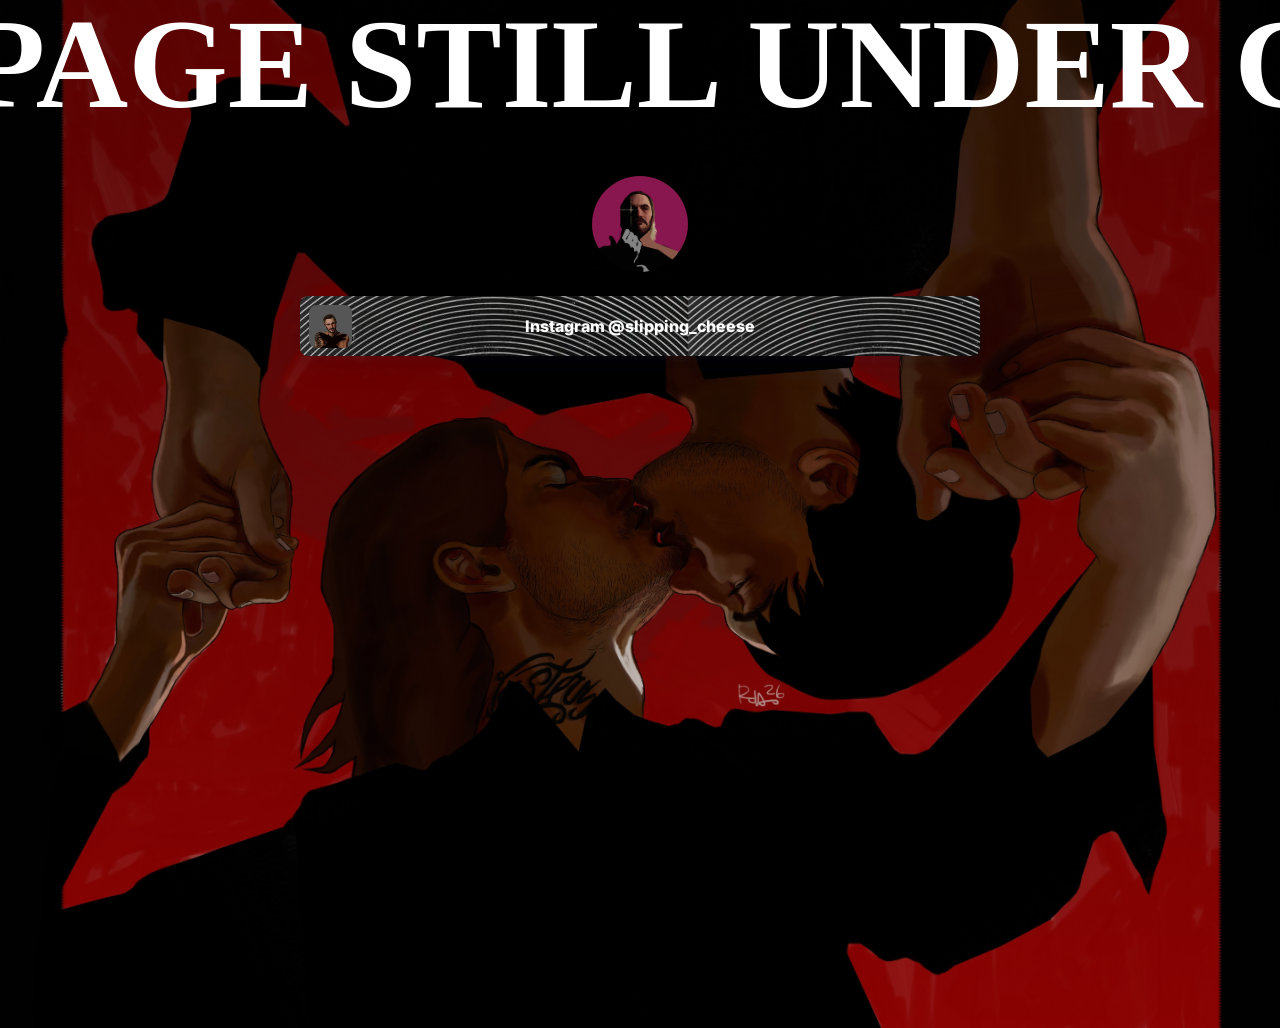
==== index.html @ 692c1af9 "more pictures, css simplyfied" ====
<!DOCTYPE html>
<html lang="en">
    <head>
        <meta charset="utf-8">
        <link href="css/style.css" rel="stylesheet">
        <meta name='viewport' content='width=device-width, initial-scale=1.0, maximum-scale=1.0, user-scalable=0'>
        <link rel="shortcut icon" href="assets/images/favicon.png" type="image/webp">
        <link rel="apple-touch-icon" sizes="180x180" href="images/favicon.png">
        <link rel="icon" href="assets/images/favicon.png" type="image/webp">
        <title>slipping_cheese links</title>
        <link href="https://fonts.googleapis.com/css2?family=Inter:wght@400;500;600;700&amp;display=swap" rel="stylesheet">
    </head>
    <body>
       
        <div class="scroll-container">
            <div class="scroll-text"  id="scrollText">
              PAGE STILL UNDER CONSTRUCTION • PAGE STILL UNDER CONSTRUCTION • HAVE A GOOD DAY :) • PAGE STILL UNDER CONSTRUCTION •
            </div>
          </div>
          

        <div class="min-h-full flex-h-center" id="background_div">
            

            <div class="mt-48 page-full-wrap relative ">
                <input type="hidden" value="creator-page" id="page-type">
                <img class="display-image m-auto" data-src="assets/images/logo.png" src="assets/info27.jpg" alt="my photo"/>
                       
                <div class="mt-24">
                    <div class="page-item-wrap relative">
                        <div class="page-item first-item flex-both-center absolute"></div>
                        <a target="_blank"  class="page-item-each py-10 flex-both-center" href="https://www.instagram.com/slipping_cheese/" data-id="261652" data-type="page_item">
                            <img class="link-each-image" data-src="assets/images/linkedin.png" src="assets/a48.jpg" alt="ig @ [User]"/>
                            <span class=" item-title text-center">Instagram @slipping_cheese</span>
                        </a>
                    </div>
                </div>                                                                                
            </div>
        </div>
    </body>

   
    <script  src="js/main.js"></script>
  

</html>
---- css/style.css ----
body,html{
    -ms-scroll-chaining:none;
    overscroll-behavior:none;
    margin:0;
    padding:0;
    background:
  linear-gradient(
    to bottom,
    rgba(0,0,0,0.45),
    rgba(0,0,0,0.15)
  ),
  url("../assets/test.jpg") center / cover no-repeat;
    overflow-x: hidden;
    overflow-y: hidden;
}



.min-h-full{
    min-height:100vh
}

.flex{
    display:flex
}

.flex-both-center{
    display:flex;
    justify-content:center;
    align-items:center
}

.flex-wrap{
    flex-wrap:wrap
}

.flex-h-center{
    display:flex;
    justify-content:center
}

.item-center{
    align-items:center
}

.flex-dir-c{
    flex-direction:column
}

.mx-auto{
    margin-left:auto;
    margin-right:auto
}
.mt-2{
    margin-top:2px
}
.mt-4{
    margin-top:4px
}
.mt-8{
    margin-top:8px
}
.mt-12{
    margin-top:12px
}
.mt-16{
    margin-top:16px
}
.mt-24{
    margin-top:24px
}
.mt-32{
    margin-top:32px
}
.mt-48{
    margin-top:48px
}
.mt-120{
    margin-top:120px
}
.mb-48{
    margin-bottom:48px
}
.m-auto{
    margin:auto
}
.ml-6{
    margin-left:6px
}
.py-10{
    padding:10px
}
.ln-h-22{
    line-height:22px
}
.ln-h-32{
    line-height:32px
}

.text-fs-14{
    font-size:14px
}
.text-fs-16{
    font-size:16px
}
.text-fs-18{
    font-size:18px
}
.text-fs-20{
    font-size:20px
}
.text-fs-22{
    font-size:22px
}

.font-inter{
    font-family:Inter,sans-serif
}
.font-weight-500{
    font-weight:500
}
.font-weight-600{
    font-weight:600
}

.color-white{
    color:#fff
}
.color-gray{
    color:hsla(0,0%,100%,.9)
}
.color-dark{
    color:#222
}
.color-danger{
    color:#ff4963
}

.page-bg{
    position:fixed;
    inset:0;
    z-index:-1;
    height:100vh;
    width:100vw
}
.page-image {
    object-position: center;

}

.display-image {
    border-radius: 50%;
}

.page-title {
    font-size: 18px;
    font-weight: 700;
}

.page-bioline {
    font-size: 16px;
    font-weight: 600;
}

.page-item-title {
    font-size: 30px;
    font-weight: 1000;
}

.page-item-each {
    color: #1F365C;
    font-family: 'Inter', sans-serif;
    font-size: 16px;
    font-weight: 500;
    text-transform: none;
    border-radius: 8px;
    
    min-height: 60px;
}

.page-item-wrap {
    margin: 16px 0;
}

.page-item-wrap:last-child {
    margin-bottom: 0;
}

.page-item-wrap:hover {
    transform: translate3d(0px, 0px, 0px) scale(1.015);
}
.first-item {
    background-image: url("../assets/d234b6d9610b6caa7c93e326395690db.jpg");
}
.second-item {
    background-image: url("../assets/830564c7333904790107ee98d1089e28.jpg");
}
.page-item {
    border: 0px solid #FFFFFF;
    border-radius: 8px;
   box-shadow: 0px 6px 14px -6px rgba(24, 39, 75, 0.12), 0px 10px 32px -4px rgba(24, 39, 75, 0.1), inset 0px 0px 2px 1px rgba(24, 39, 75, 0.05);
}


.embed-wrap iframe, .embed-wrap-inside {
    border-radius: 8px;
}

.link-each-image, .page-item-wrap {
    border-radius: 8px;
}

.page-text-font {
    font-family: 'Inter', sans-serif;
    text-transform: none;
}

.page-text-color {
    color: #fff;
}

.social-icon-fill path, .social-icon-fill circle, .social-icon-fill rect {
    fill: #fff;
}

.page-overlay-btn {
    border: 2px solid #1F365C;
}

.w-full{
    width:100%
}

.w-250{
    width:250px
}
.h-150,.h-165{
    height:150px
}

.background-overlay{
    position:fixed;
    width:100%;
    height:100%;
    z-index:0
}

.page-overlay{
    position:fixed;
    left:0;
    top:0;
    width:100vw;
    height:100vh;
    background:rgba(0,0,0,.1);
    -webkit-backdrop-filter:blur(20px);
    backdrop-filter:blur(20px);
    z-index:100
}
.page-overlay-btn{
    text-decoration:none;
    font-family:Inter,sans-serif;
    background:transparent;
    padding:10px 30px;
    border-radius:6px;
    font-size:1.2em;
    display:inline-block;
    cursor:pointer
}
.page-overlay-title{
    font-size:30px;
    font-family:sans-serif
}

.page-overlay-text{
    font-size:18px
}

.page-image{
    position:fixed;
    left:0;
    top:0;
    width:100vw;
    height:100vh;
    -o-object-fit:cover;
    object-fit:cover
}

.display-image{
    width:96px;
    height:96px;
    display:block;
    border-radius:50%;
    -o-object-fit:cover;
    object-fit:cover
}
.text-center{
    text-align:center
}

.page-title{
    margin-bottom:0
}

.page-bioline{
    font-weight:500
}

.page-full-wrap{
    width:680px;
    z-index:10;
    padding-bottom:176px
}
.page-item-wrap{
    transition:transform .15s cubic-bezier(.17,.67,.29,2.71) 0s
}

.page-item-wrap.show-embed{
    border-radius:30px;
    transition:unset;
    transform:unset
}

.page-item-wrap.show-embed:hover{
    transform:unset
}

.page-item-wrap.show-embed:hover .page-item:after,.page-item-wrap.show-embed:hover .page-item:before{
    -webkit-animation:unset;
    animation:unset
}

.show-embed-item{
    overflow:hidden;
    transition:all .3s ease-in-out
}

.page-item-wrap.show-embed .show-embed-item{
    overflow:visible
}

.embed-ind-arrow-icon{
    transform:rotate(-90deg)
}

.page-item-wrap.show-embed .embed-ind-arrow-icon{
    transform:rotate(0deg)
}

.page-item{
    box-sizing:border-box;
    position:absolute;
    left:0;
    top:0;
    width:100%;
    height:100%;
    z-index:-1
}
.page-social{
    display:block;
    cursor:pointer;
    margin:0 12px 12px
}

.page-social svg{
    width:28px;
    height:28px
}

.relative{
    position:relative
}

.link-each-image{
    width:43px;
    height:43px;
    position:absolute;
    left:9px;
    -o-object-fit:cover;
    object-fit:cover
}

.page-logo{
    position:absolute;
    bottom:32px;
    left:calc(50% - 15px)
}

.page-logo:hover svg .bl-logo-br{
    opacity:1
}

.rounded-md{
    border-radius:8px
}

.close-embed{
    width:25px;
    height:25px;
    border-radius:50%;
    background:#fff;
    opacity:.7
}

.embed-wrap{
    width:100%;
    box-sizing:border-box;
    padding:8px;
    height:100%
}

.embed-ind-arrow{
    position:absolute;
    right:24px;
    height:14px;
    top:calc(50% - 7px);
    margin-bottom:16px
}

.embed-ind-arrow-icon{
    transition:all .4s ease-in-out
}

.close-embed:hover{
    opacity:1
}

.cursor-pointer{
    cursor:pointer
}

.page-item-each{
    text-decoration:none;
    overflow:hidden;
    z-index:10;
    box-sizing:border-box
}

.item-title{
    color: white;
    font-weight: 800;
    width:55%;
    word-break:break-word
}
.social-icon-anchor{
    position:absolute;
    width:100%;
    height:100%;
    left:0;
    top:0
}

.page-social:hover{
    transition:all .1s ease-in-out;
    transform:scale(1.1)
}

.page-item-title{
    font-weight:700;
    margin-bottom:16px
}

.embed-wrap-inside{
    background-color:#fff;
    display:flex;
    justify-content:center;
    box-sizing:border-box;
    padding:10px;
    height:100%;
    overflow:hidden
}

.embed-wrap-inside iframe{
    width:auto;
    min-width:500px
}

.embed-wrap-inside{
    position:relative
}

.embed-wrap-inside:after{
    content:"";
    position:absolute;
    height:85%;
    width:495px;
    border:10px solid #fff;
    transition-property:border;
    transition-duration:.2s;
    pointer-events:none
}

.w-400{
    width:400px
}


@media (max-width:768px){
    .page-full-wrap{
        width:90%
    }
    .embed-wrap-inside iframe{
        width:100%;
        min-width:unset
    }
    .page-overlay-title{
        font-size:24px;
        margin:16px 0
    }
    .embed-wrap-inside:after{
        width:93%
    }
}

@media (max-width:480px){
    .campaign-main-wrap{
        width:100%;
        padding:0 24px
    }
    .xs-hidden{
        display:none
    }
    .xs-w-100{
        width:100%
    }
    .xs-w-150{
        width:150px
    }
    .featured-subscribers{
        height:150px;
        padding:24px 16px 32px
    }
    .h-165{
        height:165px
    }
    .xs-mt-6{
        margin-top:6px
    }
    .xs-mt-8{
        margin-top:8px
    }
    .xs-mt-16{
        margin-top:16px
    }
    .xs-mt-32{
        margin-top:32px
    }
    .xs-mx-24{
        margin:auto 24px
    }
    .xs-block{
        display:block
    }
}

@media (max-width:400px){
    .embed-wrap-inside:after{
        width:90%
    }
}

.scroll-container {
    width: 100%;
    overflow: hidden;
    white-space: nowrap;
  }
  
  .scroll-text {
    font-size: clamp(3rem, 10vw, 10rem);
    font-weight: 900;
    color: #ffffff;
    display: inline-block;
    line-height: 1;
    will-change: transform;
  }
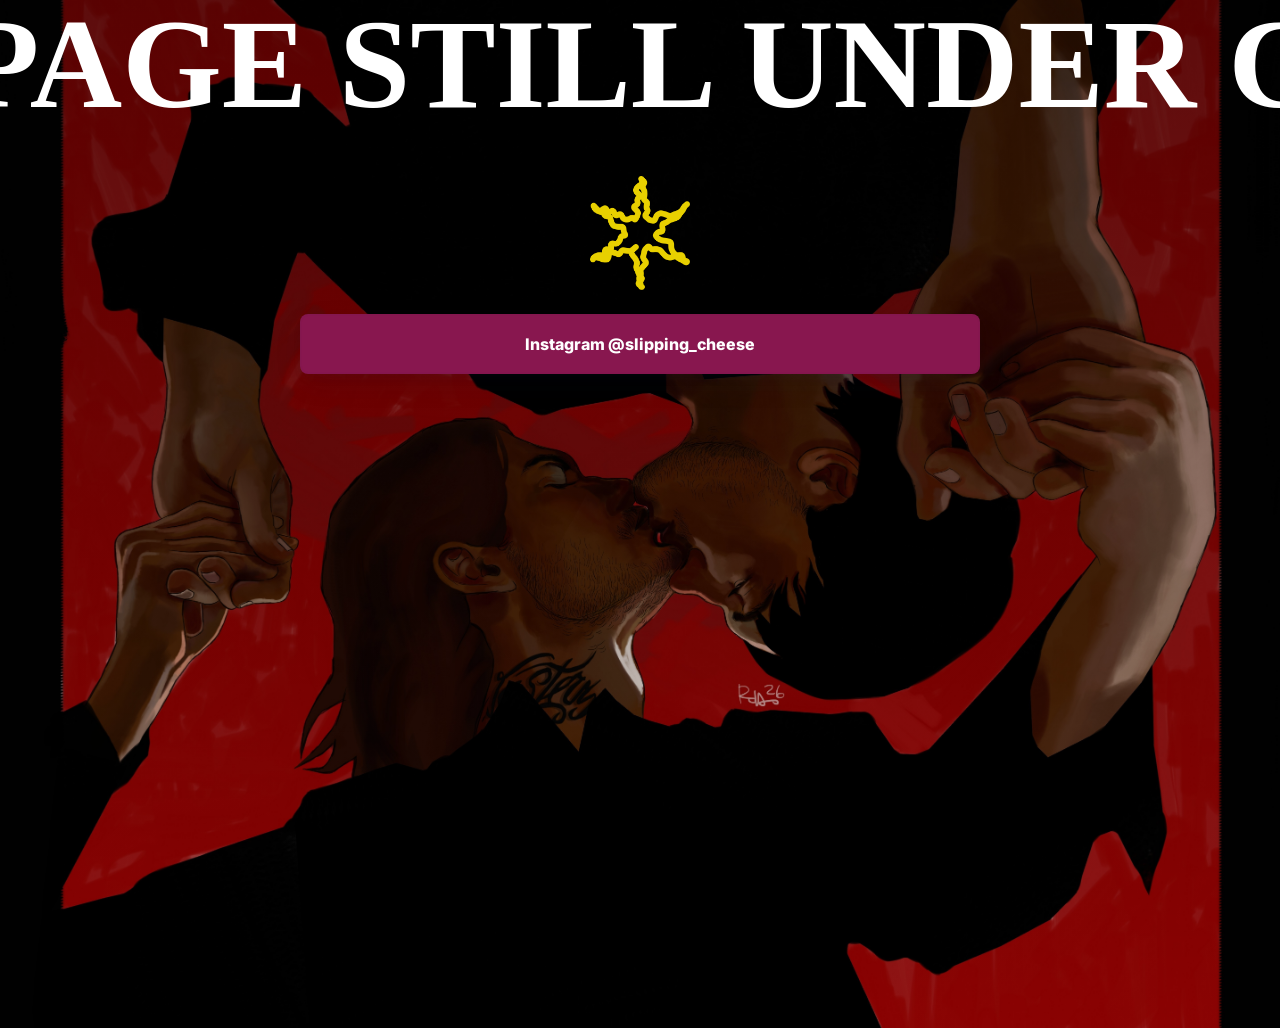
==== commit 92e6c979: "changes" ====
--- a/index.html
+++ b/index.html
@@ -4,9 +4,9 @@
         <meta charset="utf-8">
         <link href="css/style.css" rel="stylesheet">
         <meta name='viewport' content='width=device-width, initial-scale=1.0, maximum-scale=1.0, user-scalable=0'>
-        <link rel="shortcut icon" href="assets/images/favicon.png" type="image/webp">
-        <link rel="apple-touch-icon" sizes="180x180" href="images/favicon.png">
-        <link rel="icon" href="assets/images/favicon.png" type="image/webp">
+        <link rel="shortcut icon" href="assets/Star 5.png" type="image/webp">
+        <link rel="apple-touch-icon" sizes="180x180" href="">
+        <link rel="icon" href="assets/Star 5.png" type="image/webp">
         <title>slipping_cheese links</title>
         <link href="https://fonts.googleapis.com/css2?family=Inter:wght@400;500;600;700&amp;display=swap" rel="stylesheet">
     </head>
@@ -24,13 +24,12 @@
 
             <div class="mt-48 page-full-wrap relative ">
                 <input type="hidden" value="creator-page" id="page-type">
-                <img class="display-image m-auto" data-src="assets/images/logo.png" src="assets/info27.jpg" alt="my photo"/>
+                <img class="display-image m-auto" data-src="assets/images/logo.png" src="assets/Star 5.png" alt="my photo"/>
                        
                 <div class="mt-24">
                     <div class="page-item-wrap relative">
                         <div class="page-item first-item flex-both-center absolute"></div>
                         <a target="_blank"  class="page-item-each py-10 flex-both-center" href="https://www.instagram.com/slipping_cheese/" data-id="261652" data-type="page_item">
-                            <img class="link-each-image" data-src="assets/images/linkedin.png" src="assets/a48.jpg" alt="ig @ [User]"/>
                             <span class=" item-title text-center">Instagram @slipping_cheese</span>
                         </a>
                     </div>
--- a/css/style.css
+++ b/css/style.css
@@ -148,10 +148,6 @@
 
 }
 
-.display-image {
-    border-radius: 50%;
-}
-
 .page-title {
     font-size: 18px;
     font-weight: 700;
@@ -190,7 +186,7 @@
     transform: translate3d(0px, 0px, 0px) scale(1.015);
 }
 .first-item {
-    background-image: url("../assets/d234b6d9610b6caa7c93e326395690db.jpg");
+    background-image: url("../assets/info27.jpg");
 }
 .second-item {
     background-image: url("../assets/830564c7333904790107ee98d1089e28.jpg");
@@ -286,10 +282,8 @@
 }
 
 .display-image{
-    width:96px;
-    height:96px;
+    width:100px;
     display:block;
-    border-radius:50%;
     -o-object-fit:cover;
     object-fit:cover
 }
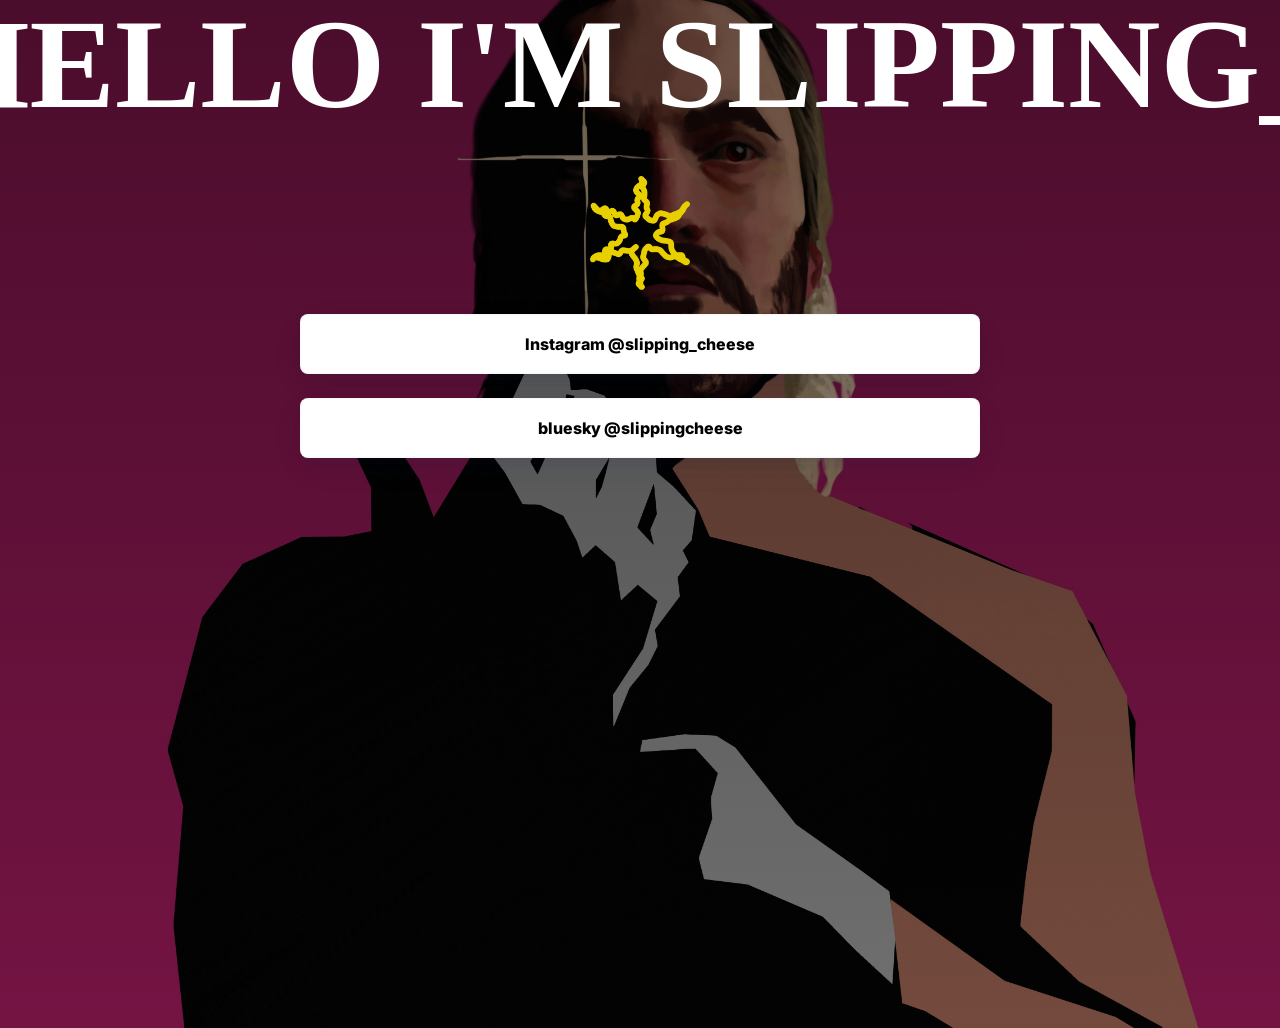
==== commit 6a26caf2: ";D" ====
--- a/index.html
+++ b/index.html
@@ -13,10 +13,16 @@
     <body>
        
         <div class="scroll-container">
-            <div class="scroll-text"  id="scrollText">
-              PAGE STILL UNDER CONSTRUCTION • PAGE STILL UNDER CONSTRUCTION • HAVE A GOOD DAY :) • PAGE STILL UNDER CONSTRUCTION •
+            <div class="scroll-text" id="scrollText">
+              <span>
+                HELLO I'M SLIPPING_CHEESE • WELCOME TO MY PORTFOLIO • I'M STILL WORKING ON THIS PAGE • HAVE A GOOD DAY :) •
+              </span>
+              <span>
+                HELLO I'M SLIPPING_CHEESE • WELCOME TO MY PORTFOLIO • I'M STILL WORKING ON THIS PAGE • HAVE A GOOD DAY :) •
+              </span>
             </div>
           </div>
+          
           
 
         <div class="min-h-full flex-h-center" id="background_div">
@@ -30,10 +36,18 @@
                     <div class="page-item-wrap relative">
                         <div class="page-item first-item flex-both-center absolute"></div>
                         <a target="_blank"  class="page-item-each py-10 flex-both-center" href="https://www.instagram.com/slipping_cheese/" data-id="261652" data-type="page_item">
-                            <span class=" item-title text-center">Instagram @slipping_cheese</span>
+                            <span class="item-title text-center">Instagram @slipping_cheese</span>
                         </a>
                     </div>
-                </div>                                                                                
+                </div>
+                <div class="mt-24">
+                    <div class="page-item-wrap relative">
+                        <div class="page-item first-item flex-both-center absolute"></div>
+                        <a target="_blank"  class="page-item-each py-10 flex-both-center" href="https://bsky.app/profile/slippingcheese.bsky.social" data-id="261653" data-type="page_item">
+                            <span class="item-title text-center">bluesky @slippingcheese</span>
+                        </a>
+                    </div>
+                </div>
             </div>
         </div>
     </body>
--- a/css/style.css
+++ b/css/style.css
@@ -1,15 +1,13 @@
-body,html{
-    -ms-scroll-chaining:none;
-    overscroll-behavior:none;
-    margin:0;
-    padding:0;
-    background:
-  linear-gradient(
-    to bottom,
-    rgba(0,0,0,0.45),
-    rgba(0,0,0,0.15)
-  ),
-  url("../assets/test.jpg") center / cover no-repeat;
+body, html {
+    -ms-scroll-chaining: none;
+    overscroll-behavior: none;
+    margin: 0;
+    padding: 0;
+
+    background-position: center;
+    background-size: cover;
+    background-repeat: no-repeat;
+
     overflow-x: hidden;
     overflow-y: hidden;
 }
@@ -186,13 +184,10 @@
     transform: translate3d(0px, 0px, 0px) scale(1.015);
 }
 .first-item {
-    background-image: url("../assets/info27.jpg");
-}
-.second-item {
-    background-image: url("../assets/830564c7333904790107ee98d1089e28.jpg");
+    background-color: white;
 }
 .page-item {
-    border: 0px solid #FFFFFF;
+    border: 0px solid #fffdfd;
     border-radius: 8px;
    box-shadow: 0px 6px 14px -6px rgba(24, 39, 75, 0.12), 0px 10px 32px -4px rgba(24, 39, 75, 0.1), inset 0px 0px 2px 1px rgba(24, 39, 75, 0.05);
 }
@@ -212,11 +207,11 @@
 }
 
 .page-text-color {
-    color: #fff;
+    color: rgb(0, 0, 0);
 }
 
 .social-icon-fill path, .social-icon-fill circle, .social-icon-fill rect {
-    fill: #fff;
+    fill: rgb(0, 0, 0);
 }
 
 .page-overlay-btn {
@@ -430,7 +425,7 @@
 }
 
 .item-title{
-    color: white;
+    color: rgb(0, 0, 0);
     font-weight: 800;
     width:55%;
     word-break:break-word
@@ -559,11 +554,15 @@
   }
   
   .scroll-text {
+    display: inline-flex;
     font-size: clamp(3rem, 10vw, 10rem);
     font-weight: 900;
     color: #ffffff;
-    display: inline-block;
     line-height: 1;
     will-change: transform;
   }
+  
+  .scroll-text span {
+    padding-right: 4rem; /* spacing between loops */
+  }
   
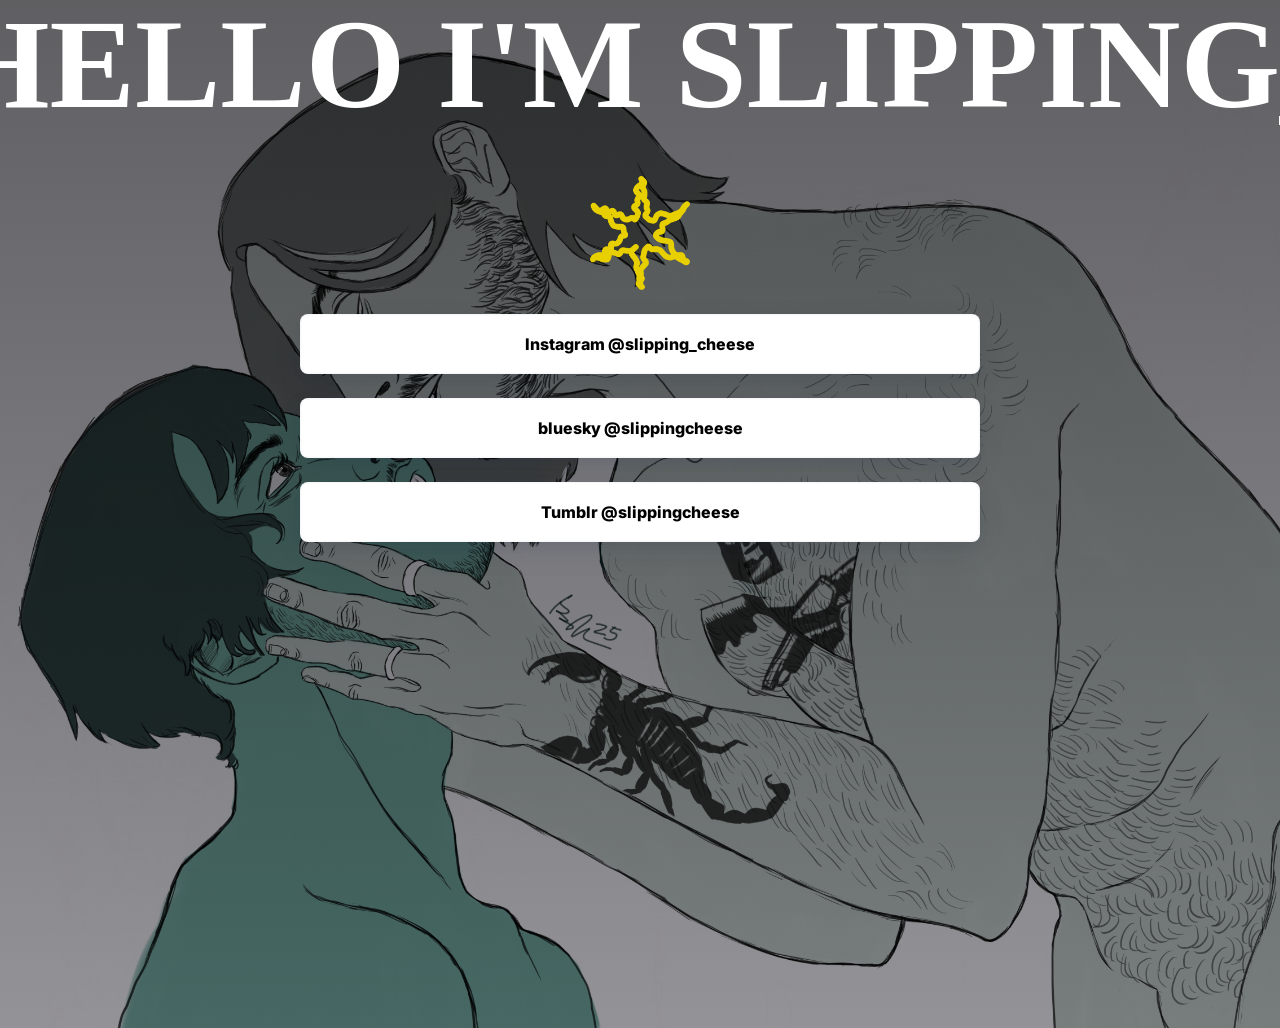
==== commit 82bf1aa7: "testmore pictures" ====
--- a/index.html
+++ b/index.html
@@ -48,6 +48,14 @@
                         </a>
                     </div>
                 </div>
+                <div class="mt-24">
+                    <div class="page-item-wrap relative">
+                        <div class="page-item first-item flex-both-center absolute"></div>
+                        <a target="_blank"  class="page-item-each py-10 flex-both-center" href="https://slippingcheese.tumblr.com/" data-id="261654" data-type="page_item">
+                            <span class="item-title text-center">Tumblr @slippingcheese</span>
+                        </a>
+                    </div>
+                </div>
             </div>
         </div>
     </body>
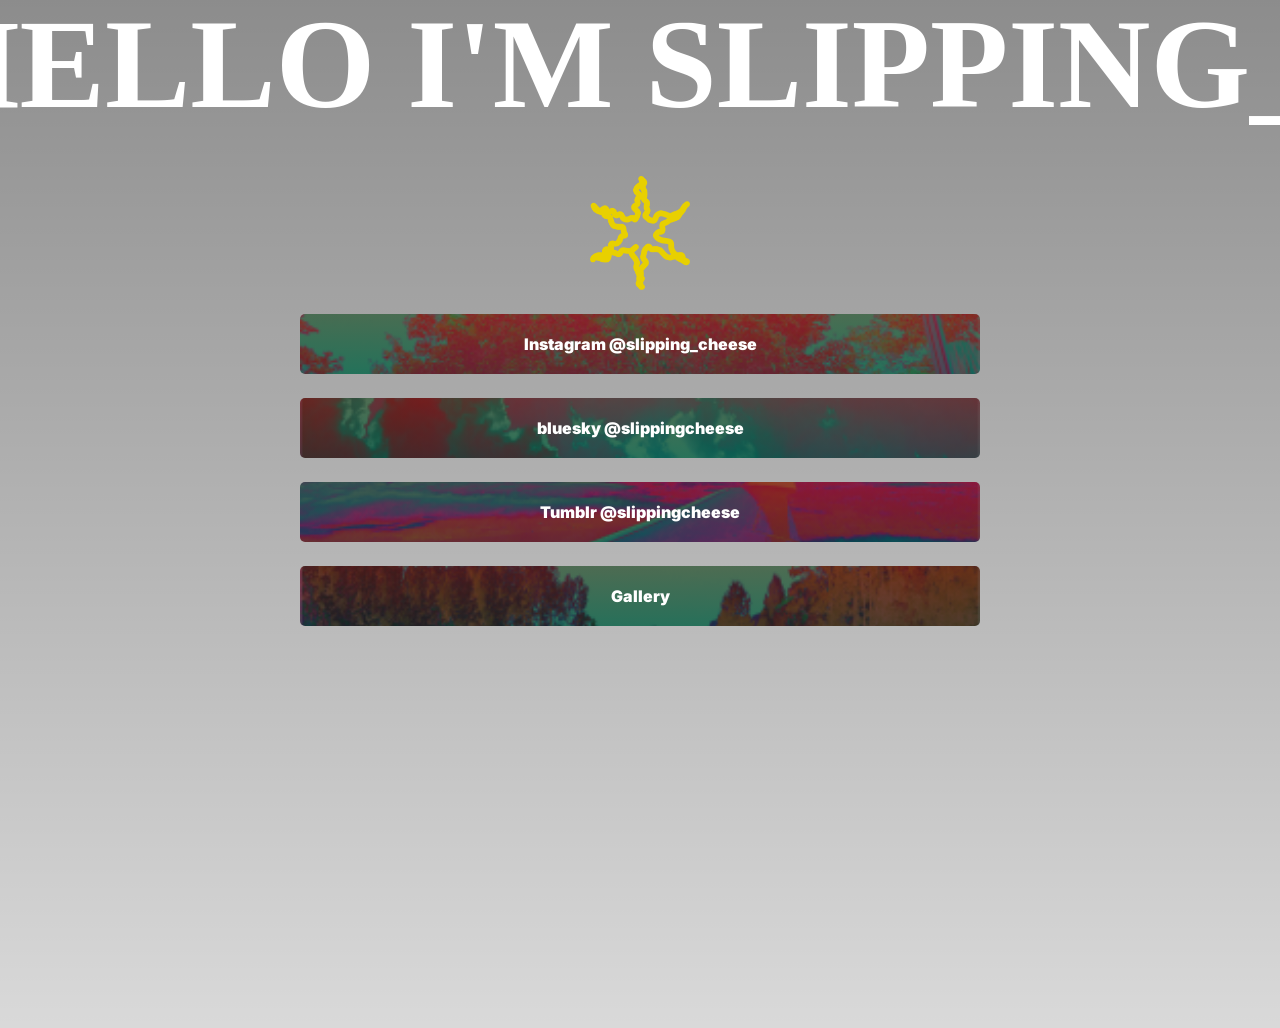
==== commit d01f24af: "changes" ====
--- a/index.html
+++ b/index.html
@@ -42,7 +42,7 @@
                 </div>
                 <div class="mt-24">
                     <div class="page-item-wrap relative">
-                        <div class="page-item first-item flex-both-center absolute"></div>
+                        <div class="page-item second-item flex-both-center absolute"></div>
                         <a target="_blank"  class="page-item-each py-10 flex-both-center" href="https://bsky.app/profile/slippingcheese.bsky.social" data-id="261653" data-type="page_item">
                             <span class="item-title text-center">bluesky @slippingcheese</span>
                         </a>
@@ -50,9 +50,17 @@
                 </div>
                 <div class="mt-24">
                     <div class="page-item-wrap relative">
-                        <div class="page-item first-item flex-both-center absolute"></div>
+                        <div class="page-item third-item flex-both-center absolute"></div>
                         <a target="_blank"  class="page-item-each py-10 flex-both-center" href="https://slippingcheese.tumblr.com/" data-id="261654" data-type="page_item">
                             <span class="item-title text-center">Tumblr @slippingcheese</span>
+                        </a>
+                    </div>
+                </div>
+                <div class="mt-24">
+                    <div class="page-item-wrap relative">
+                        <div class="page-item fourth-item flex-both-center absolute"></div>
+                        <a class="page-item-each py-10 flex-both-center" href="/pages/gallery.html" data-id="261654" data-type="page_item">
+                            <span class="item-title text-center">Gallery</span>
                         </a>
                     </div>
                 </div>
--- a/css/style.css
+++ b/css/style.css
@@ -1,6 +1,4 @@
 body, html {
-    -ms-scroll-chaining: none;
-    overscroll-behavior: none;
     margin: 0;
     padding: 0;
 
@@ -9,9 +7,24 @@
     background-repeat: no-repeat;
 
     overflow-x: hidden;
-    overflow-y: hidden;
-}
-
+}
+.back-btn {
+    position: fixed;
+    top: 50px;
+    left: 20px;
+    padding: 10px 15px;
+    font-size: 16px;
+    background: rgba(0,0,0,0.6);
+    color: white;
+    border: none;
+    border-radius: 8px;
+    cursor: pointer;
+    z-index: 1001;
+}
+
+.back-btn:hover {
+    background: rgba(0,0,0,0.8);
+}
 
 
 .min-h-full{
@@ -184,15 +197,17 @@
     transform: translate3d(0px, 0px, 0px) scale(1.015);
 }
 .first-item {
-    background-color: white;
-}
-.page-item {
-    border: 0px solid #fffdfd;
-    border-radius: 8px;
-   box-shadow: 0px 6px 14px -6px rgba(24, 39, 75, 0.12), 0px 10px 32px -4px rgba(24, 39, 75, 0.1), inset 0px 0px 2px 1px rgba(24, 39, 75, 0.05);
-}
-
-
+    background-image: linear-gradient(rgba(95, 43, 43, 0.5), rgba(18, 53, 59, 0.5)), url("../assets/Group 280.png");
+}
+.second-item {
+    background-image: linear-gradient(rgba(95, 43, 43, 0.5), rgba(18, 53, 59, 0.5)),url("../assets/Group 281.png");
+}
+.third-item {
+    background-image: linear-gradient(rgba(95, 43, 43, 0.5), rgba(18, 53, 59, 0.5)),url("../assets/Group 282.png");
+}
+.fourth-item {
+    background-image: linear-gradient(rgba(95, 43, 43, 0.5), rgba(18, 53, 59, 0.5)),url("../assets/Group 2823png.png");
+}
 .embed-wrap iframe, .embed-wrap-inside {
     border-radius: 8px;
 }
@@ -205,6 +220,51 @@
     font-family: 'Inter', sans-serif;
     text-transform: none;
 }
+.gallery {
+    display: grid;
+    grid-template-columns: repeat(auto-fill, minmax(200px, 1fr));
+    gap: 10px;
+    padding: 20px;
+}
+
+.gallery img {
+    width: 100%;
+    height: 200px;
+    object-fit: cover;
+    border-radius: 10px;
+}
+.lightbox {
+    position: fixed;
+    inset: 0;
+    background: rgba(0, 0, 0, 0.9);
+    display: none;
+    justify-content: center;
+    align-items: center;
+    z-index: 1000;
+}
+
+.lightbox-img {
+    max-width: 90%;
+    max-height: 90%;
+    border-radius: 10px;
+}
+
+.lightbox .close {
+    position: absolute;
+    top: 20px;
+    right: 30px;
+    font-size: 40px;
+    color: white;
+    cursor: pointer;
+}
+.lightbox-img {
+    transition: transform 0.3s ease;
+    transform: scale(0.9);
+}
+
+.lightbox[style*="flex"] .lightbox-img {
+    transform: scale(1);
+}
 
 .page-text-color {
     color: rgb(0, 0, 0);
@@ -230,6 +290,12 @@
 }
 
 .background-overlay{
+    position:fixed;
+    width:100%;
+    height:100%;
+    z-index:0
+}
+.background{
     position:fixed;
     width:100%;
     height:100%;
@@ -335,14 +401,18 @@
     transform:rotate(0deg)
 }
 
-.page-item{
+.page-item {
+    background-repeat: no-repeat;
+    background-size: cover;
+    background-position: center;
     box-sizing:border-box;
     position:absolute;
     left:0;
     top:0;
     width:100%;
     height:100%;
-    z-index:-1
+    z-index:-1;
+    border-radius: 5px;
 }
 .page-social{
     display:block;
@@ -425,9 +495,9 @@
 }
 
 .item-title{
-    color: rgb(0, 0, 0);
-    font-weight: 800;
-    width:55%;
+    color: white;
+    font-weight: 900;
+    width:70%;
     word-break:break-word
 }
 .social-icon-anchor{
@@ -563,6 +633,6 @@
   }
   
   .scroll-text span {
-    padding-right: 4rem; /* spacing between loops */
+    padding-right: 4rem;
   }
   
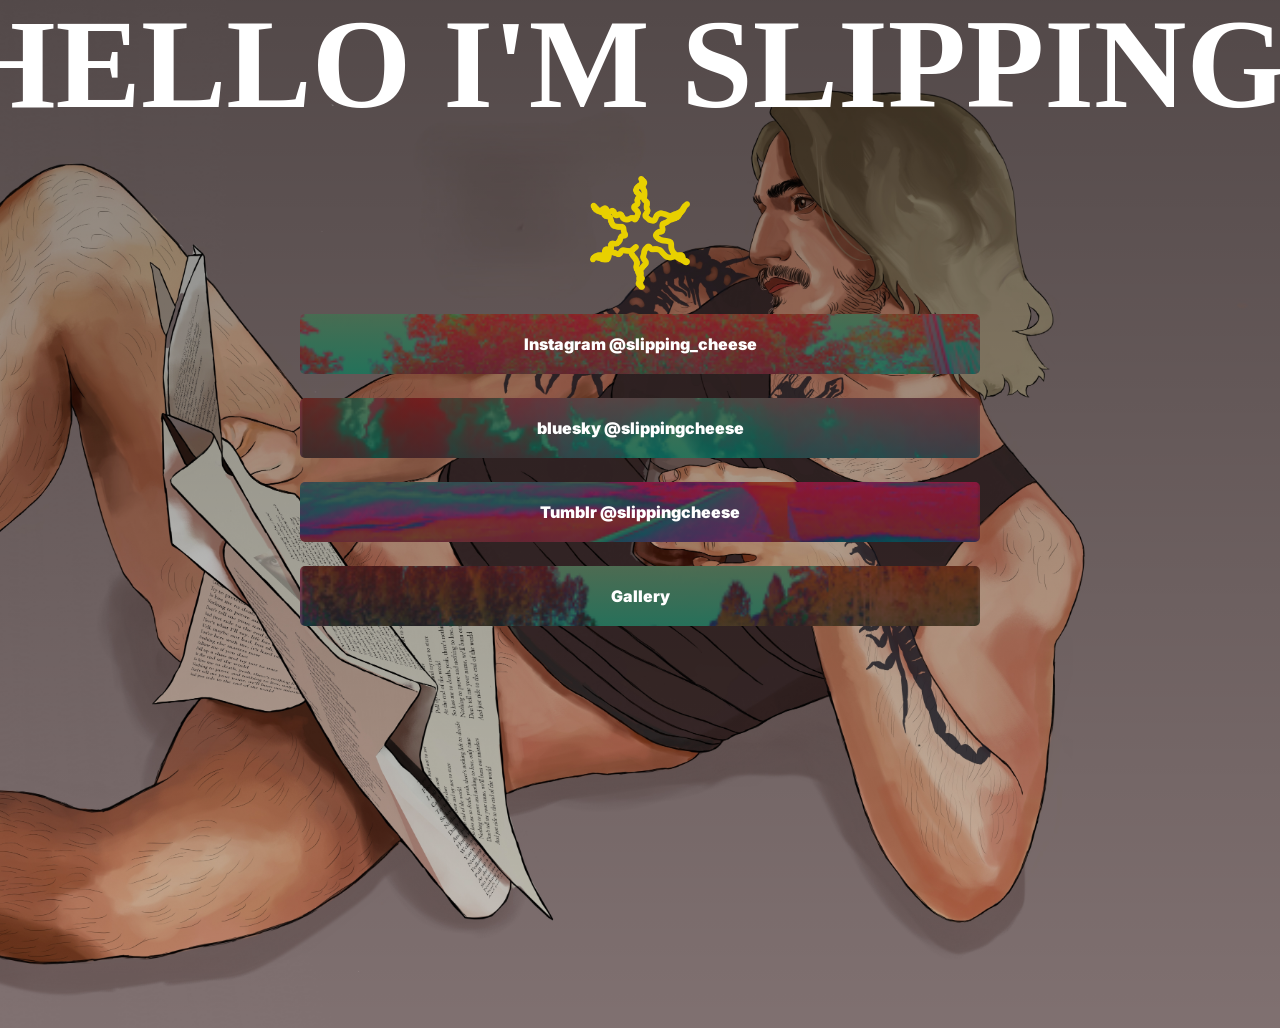
==== commit afba80f5: "lets see if this works" ====
--- a/index.html
+++ b/index.html
@@ -59,7 +59,7 @@
                 <div class="mt-24">
                     <div class="page-item-wrap relative">
                         <div class="page-item fourth-item flex-both-center absolute"></div>
-                        <a class="page-item-each py-10 flex-both-center" href="/pages/gallery.html" data-id="261654" data-type="page_item">
+                        <a class="page-item-each py-10 flex-both-center" href="./pages/gallery.html" data-id="261654" data-type="page_item">
                             <span class="item-title text-center">Gallery</span>
                         </a>
                     </div>
--- a/css/style.css
+++ b/css/style.css
@@ -362,6 +362,10 @@
 
 .page-full-wrap{
     width:680px;
+    z-index:10;
+    padding-bottom:176px
+}
+.page-full-wra{
     z-index:10;
     padding-bottom:176px
 }
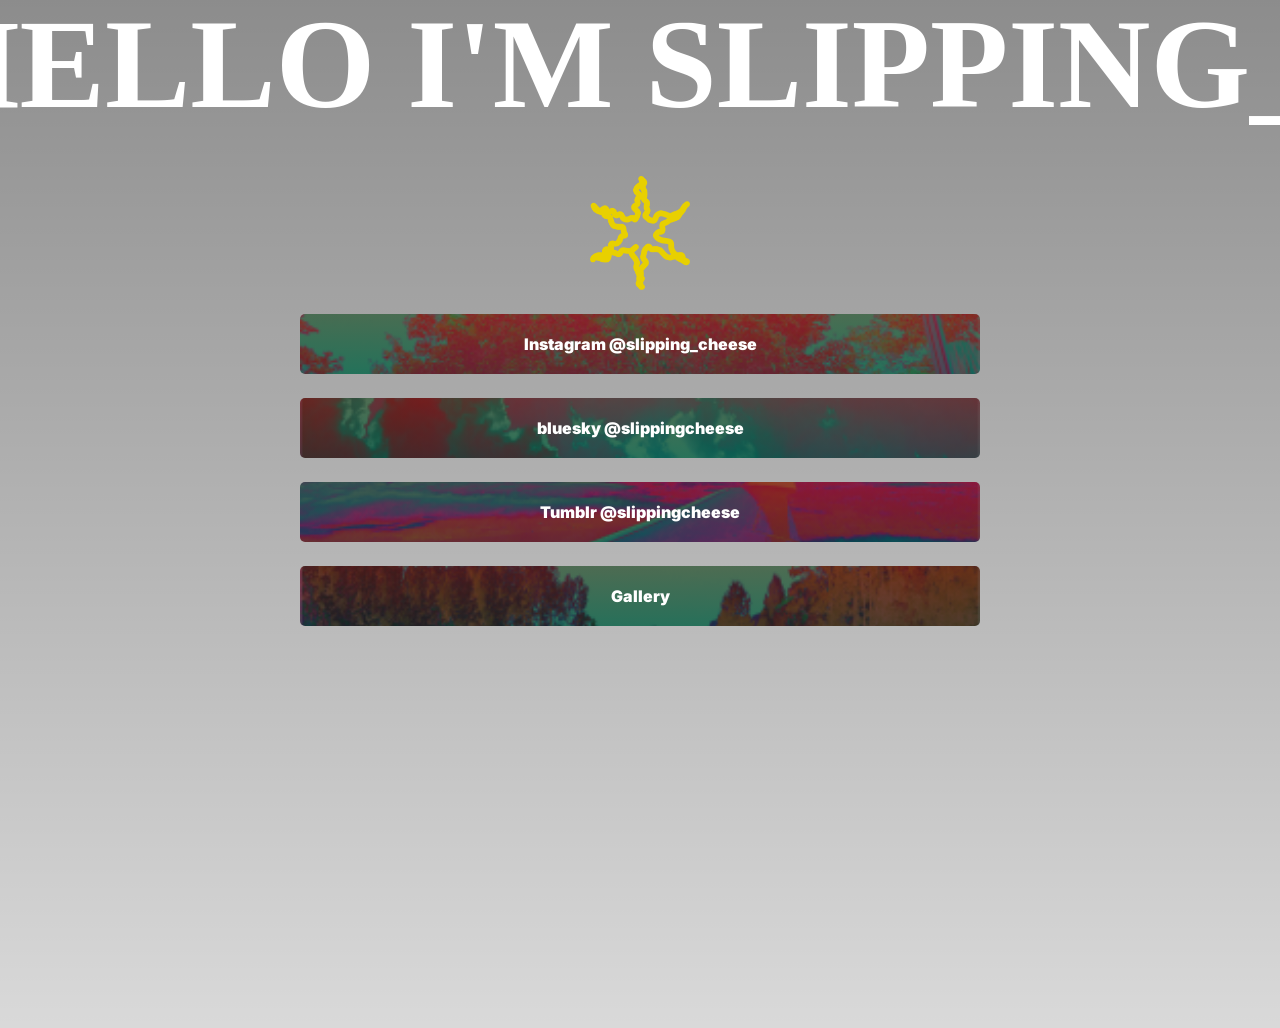
==== commit 1967f660: "link test" ====
--- a/index.html
+++ b/index.html
@@ -4,9 +4,9 @@
         <meta charset="utf-8">
         <link href="css/style.css" rel="stylesheet">
         <meta name='viewport' content='width=device-width, initial-scale=1.0, maximum-scale=1.0, user-scalable=0'>
-        <link rel="shortcut icon" href="assets/Star 5.png" type="image/webp">
+        <link rel="shortcut icon" href="/assets/Star 5.png" type="image/webp">
         <link rel="apple-touch-icon" sizes="180x180" href="">
-        <link rel="icon" href="assets/Star 5.png" type="image/webp">
+        <link rel="icon" href="/assets/Star 5.png" type="image/webp">
         <title>slipping_cheese links</title>
         <link href="https://fonts.googleapis.com/css2?family=Inter:wght@400;500;600;700&amp;display=swap" rel="stylesheet">
     </head>
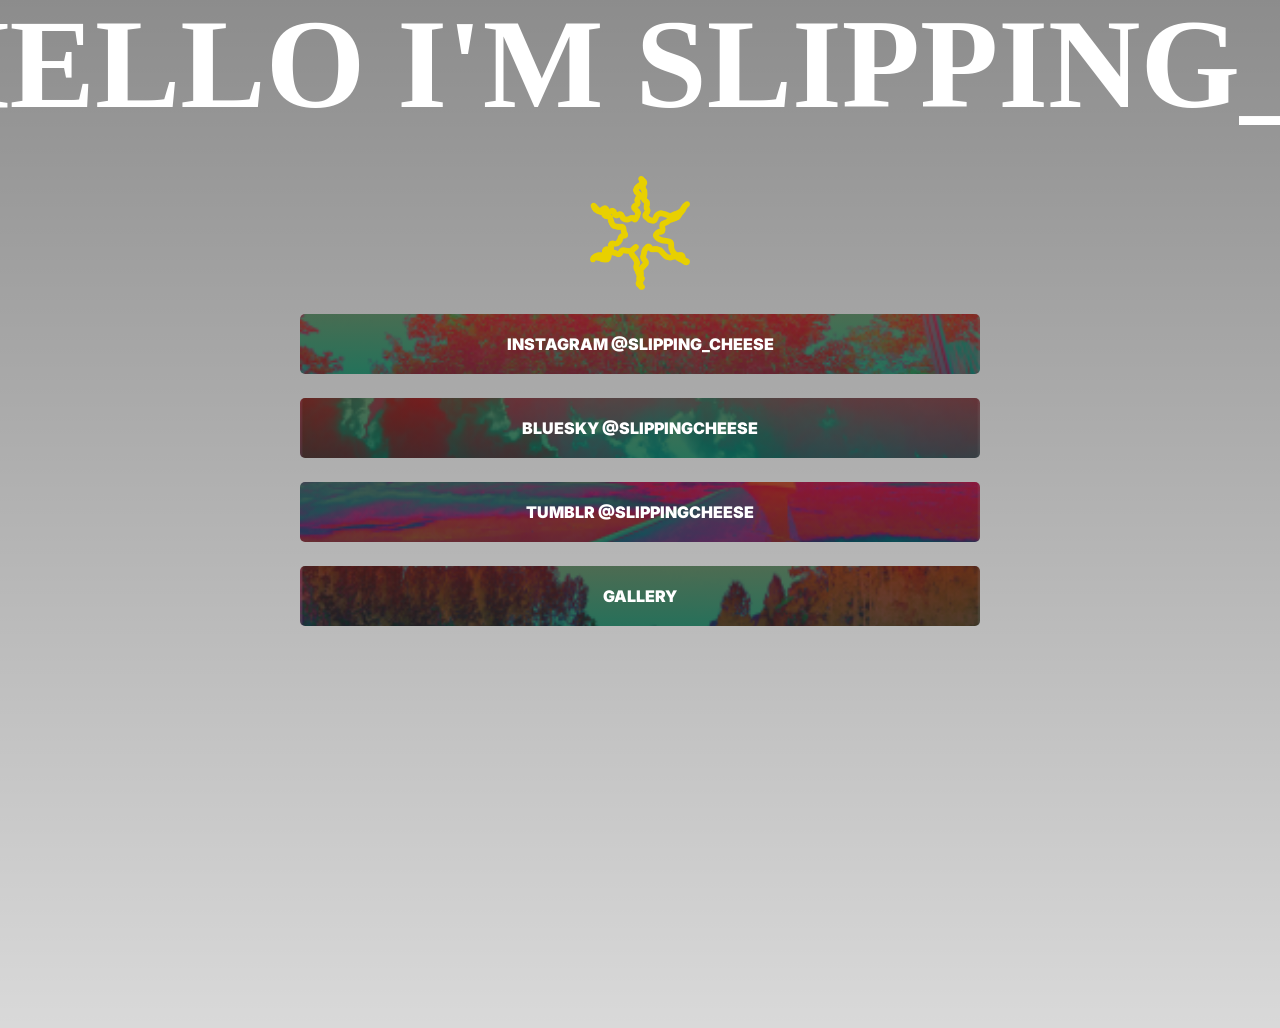
==== commit 7ab55987: "icon fix" ====
--- a/index.html
+++ b/index.html
@@ -4,9 +4,9 @@
         <meta charset="utf-8">
         <link href="css/style.css" rel="stylesheet">
         <meta name='viewport' content='width=device-width, initial-scale=1.0, maximum-scale=1.0, user-scalable=0'>
-        <link rel="shortcut icon" href="/assets/Star 5.png" type="image/webp">
-        <link rel="apple-touch-icon" sizes="180x180" href="">
-        <link rel="icon" href="/assets/Star 5.png" type="image/webp">
+        <link rel="icon" type="image/png" sizes="16x16" href="assets/star.png">
+        <link rel="shortcut icon" href="assets/star.png" type="image/png">
+        <link rel="apple-touch-icon" href="assets/star.png" type="image/png">
         <title>slipping_cheese links</title>
         <link href="https://fonts.googleapis.com/css2?family=Inter:wght@400;500;600;700&amp;display=swap" rel="stylesheet">
     </head>
@@ -30,7 +30,7 @@
 
             <div class="mt-48 page-full-wrap relative ">
                 <input type="hidden" value="creator-page" id="page-type">
-                <img class="display-image m-auto" data-src="assets/images/logo.png" src="assets/Star 5.png" alt="my photo"/>
+                <img class="display-image m-auto" src="assets/star.png" alt="my photo"/>
                        
                 <div class="mt-24">
                     <div class="page-item-wrap relative">
--- a/css/style.css
+++ b/css/style.css
@@ -499,6 +499,7 @@
 }
 
 .item-title{
+    text-transform: uppercase;
     color: white;
     font-weight: 900;
     width:70%;
